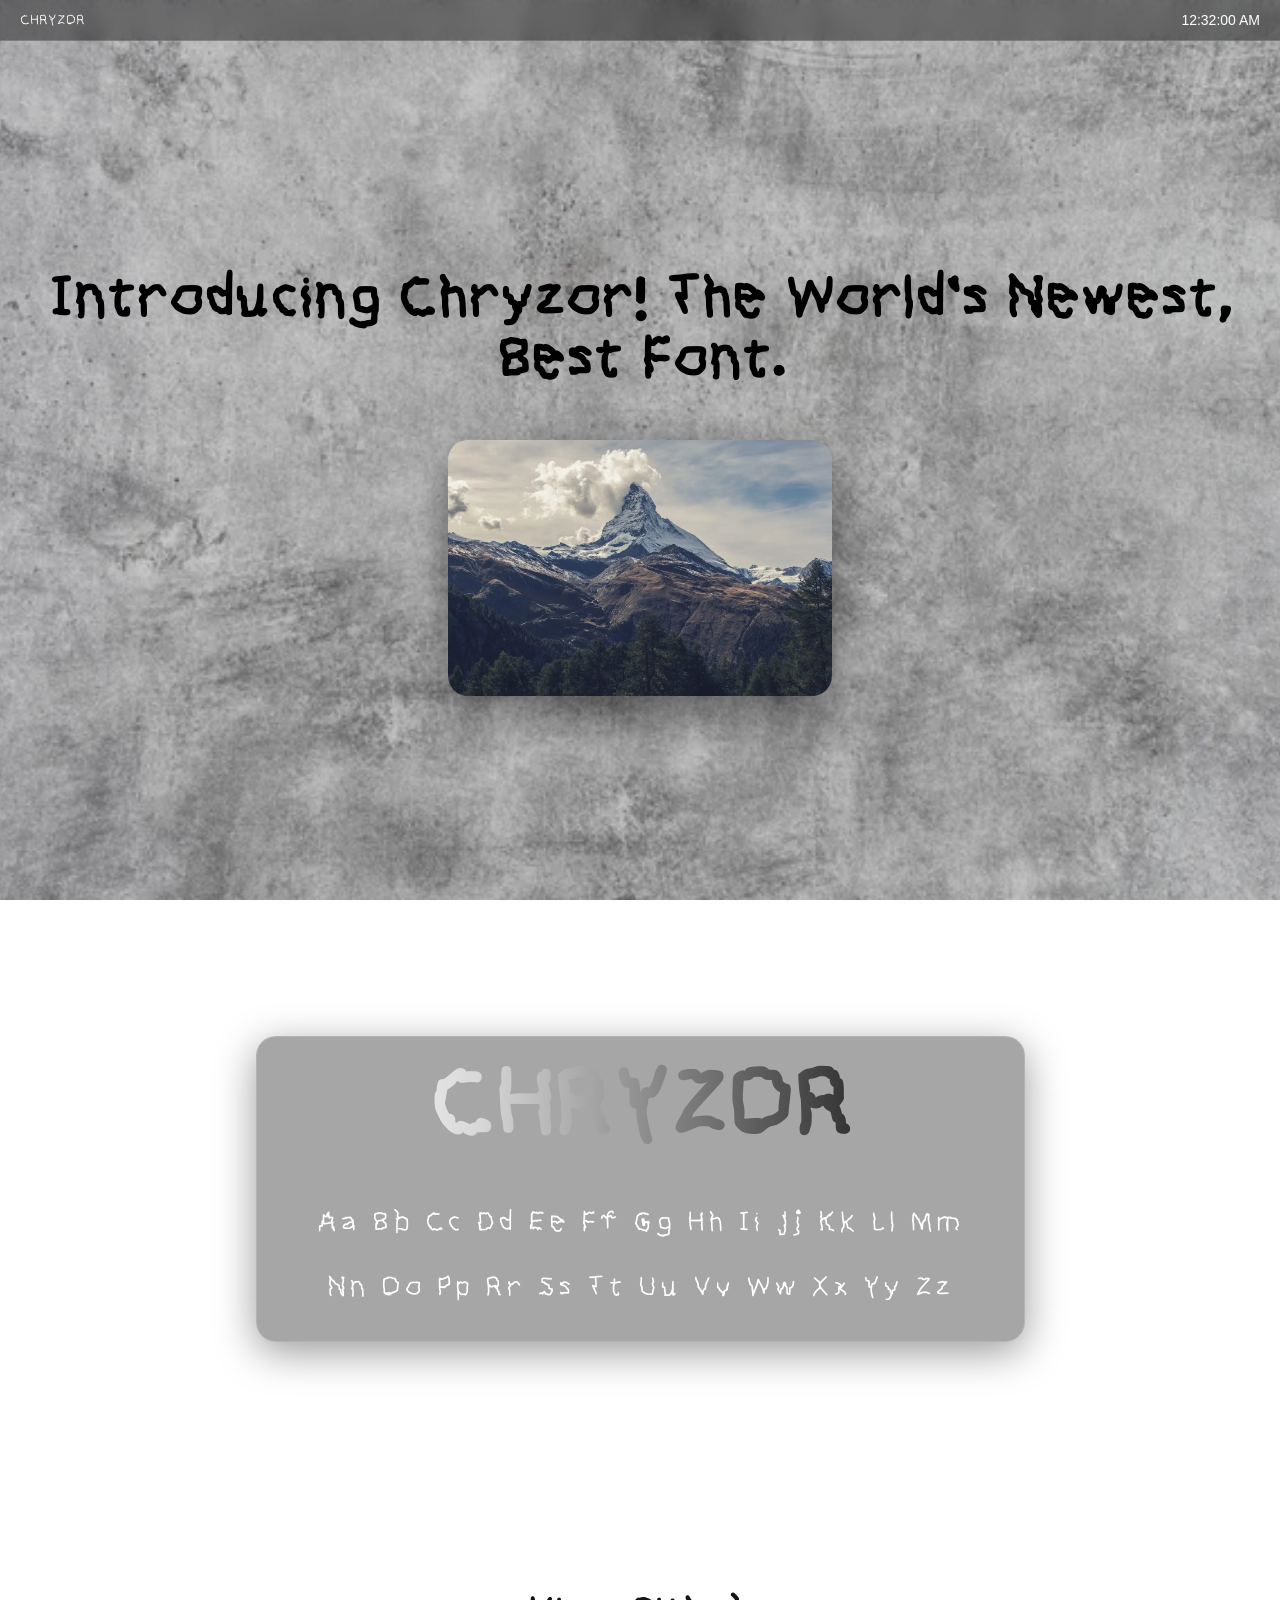
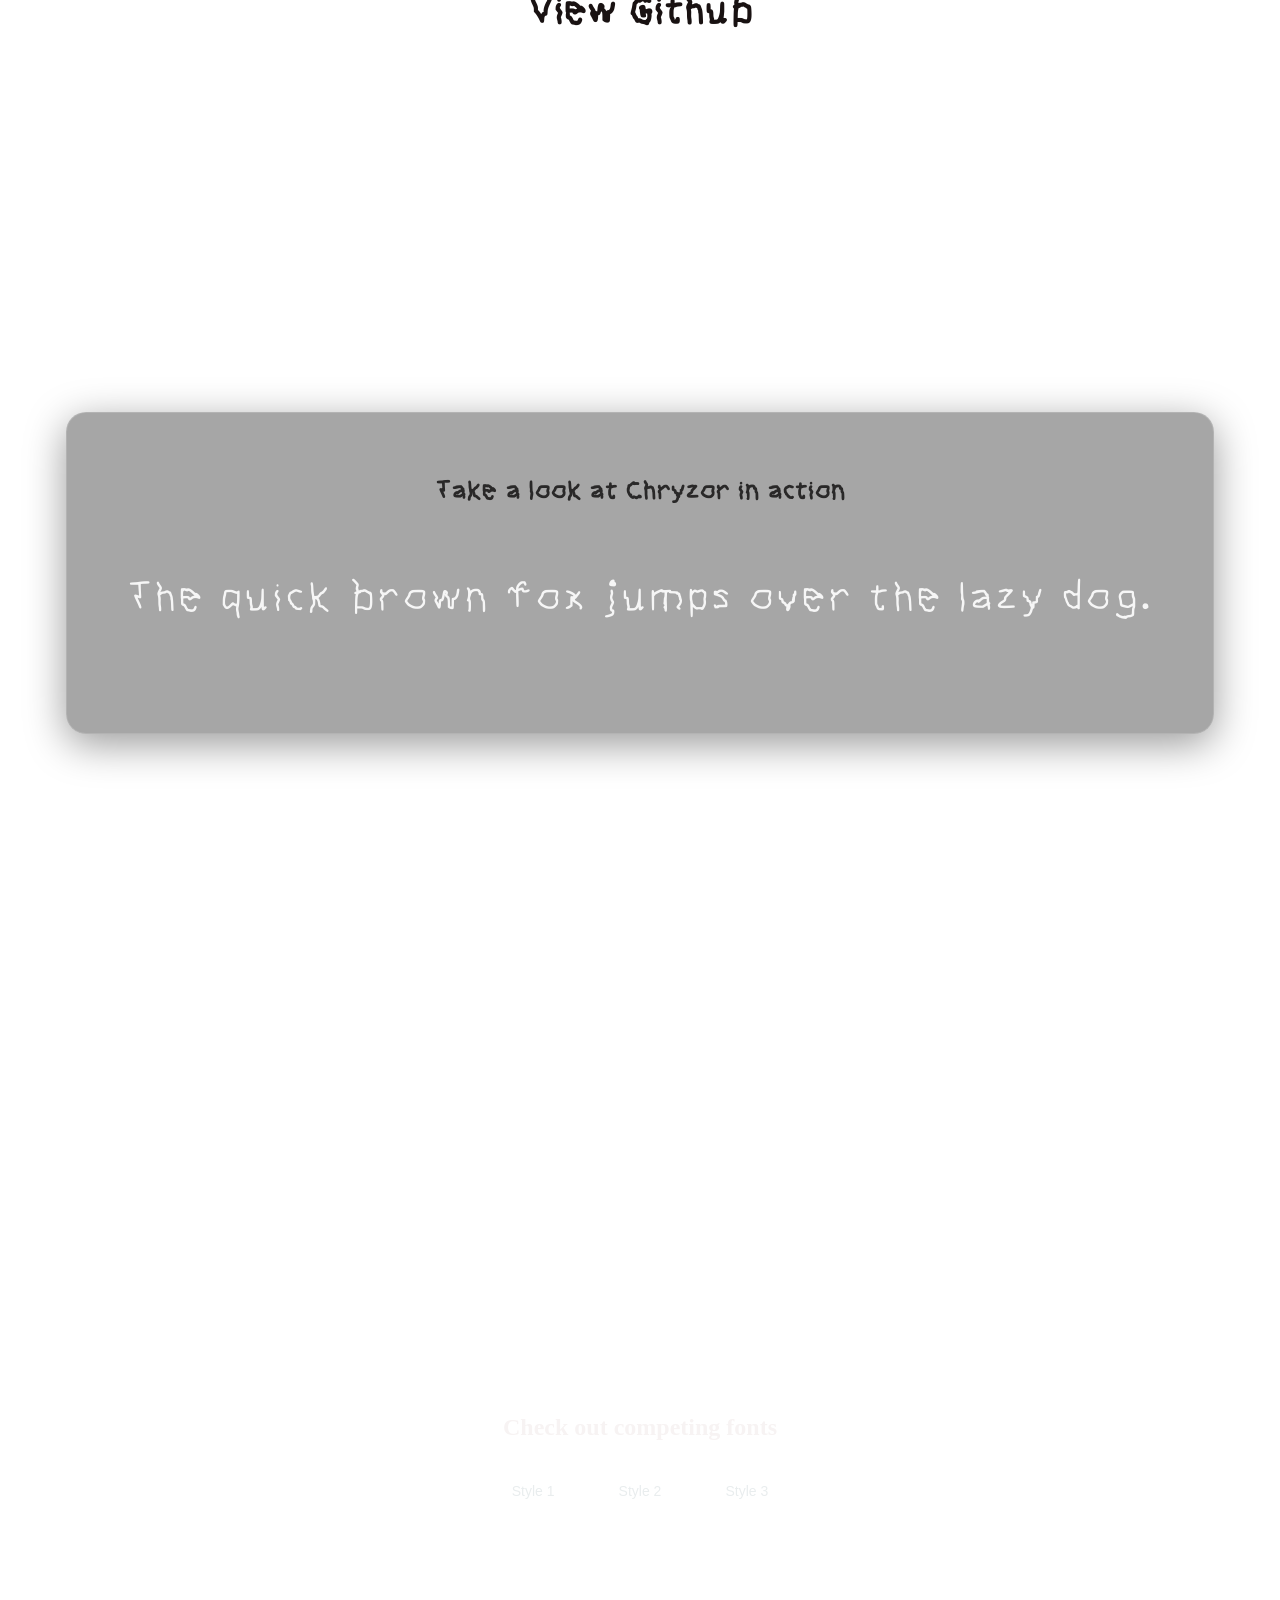
==== index.html @ ee80986a "First Commit" ====
<!DOCTYPE html>
<html lang="en">
<head>
  <meta charset="UTF-8">
  <title>My Website</title>
  <link rel="stylesheet" href="global.css">
</head>

<body>

  <h1 class="my-font">Introducing Chryzor! The World's Newest, Best Font.</h1>
  <img src="mountain.webp" alt="Mountain" class="hero-image">

<div class="logo-box">
  <h2 class="logo-font">CHRYZOR</h2>

  <p class="alphabet-font">
    Aa Bb Cc Dd Ee Ff Gg Hh Ii Jj Kk Ll Mm
    <br>
    Nn Oo Pp Rr Ss Tt Uu Vv Ww Xx Yy Zz
  </p>
</div>

<div class="top-bar">
  <div class="top-left">CHRYZOR</div>

  <div class="top-right">
    <span id="time"></span>
  </div>
</div>

<script>
function updateTime() {
  const now = new Date();

  const time = now.toLocaleTimeString("en-US", {
    timeZone: "America/New_York",
    hour: "numeric",
    minute: "2-digit",
    second: "2-digit",
    hour12: true
  });

  document.getElementById("time").textContent = time;
}

updateTime();
setInterval(updateTime, 1000);
</script>

<div class="github-section">
  <h2>View Github</h2>

  <p class="github-text">
  Get font files for use
  </p>

  <a
    href="https://github.com/rushil070/Typeface"
    target="_blank"
    class="github-button"
  >
    View on GitHub
  </a>
</div>

<div class="demo-section">
  <h2>Take a look at Chryzor in action</h2>

  <p class="demo-text">
    The quick brown fox jumps over the lazy dog.
  </p>
</div>

<div class="styles-section">
  <h2>Check out competing fonts</h2>

  <div class="styles-bottom">

    <div class="style-buttons">
      <button onclick="showStyle('style1')">Style 1</button>
      <button onclick="showStyle('style2')">Style 2</button>
      <button onclick="showStyle('style3')">Style 3</button>
    </div>

  </div>

  <div class="style-display">
    <img id="styleImage" src="" alt="Style Preview">
  </div>
</div>

<script>
function showStyle(style) {
  const img = document.getElementById("styleImage");

  if (style === "style1") {
    img.src = "Arial.png";
  } else if (style === "style2") {
    img.src = "TNR.png";
  } else if (style === "style3") {
    img.src = "Cambria.png";
  }

  img.style.display = "block";
}
</script>

</body>

</html>
---- global.css ----
@font-face {
  font-family: "MyFont";
  src: url("Myfont-Regular.otf") format("opentype");
}

.my-font {
  font-family: "MyFont", serif;
  font-size: 72px;
  margin-top: 150px;
}

body {
  margin: 0;
  padding: 120px 0;
  text-align: center;

  background-image: url("slate.jpg");
  background-size: cover;
  background-position: center;
  background-repeat: no-repeat;
  background-attachment: fixed;

  min-height: 100vh;
}

.logo-box {
  margin-top: 300px;

  display: inline-block;
  padding: 20px 60px;
  border-radius: 20px;

  background: rgba(0, 0, 0, 0.35);
  backdrop-filter: blur(10px);
  -webkit-backdrop-filter: blur(10px);

  border: 1px solid rgba(255, 255, 255, 0.15);
  box-shadow: 0 10px 40px rgba(0, 0, 0, 0.4);
}

.logo-font {
  font-family: "MyFont", serif;
  font-size: 120px;
  margin: 0;

  background: linear-gradient(
    90deg,
    #ffffff,
    #d8d8d8,
    #8f8f8f,
    #4a4a4a,
    #000000
  );

  -webkit-background-clip: text;
  -webkit-text-fill-color: transparent;
  background-clip: text;
}

.top-bar {
  position: fixed;
  top: 0;
  left: 0;
  width: 100%;

  display: flex;
  justify-content: space-between;
  align-items: center;

  padding: 12px 20px;

  background: rgba(0, 0, 0, 0.4);
  backdrop-filter: blur(10px);
  -webkit-backdrop-filter: blur(10px);

  border-bottom: 1px solid rgba(255, 255, 255, 0.15);
  z-index: 1000;

  box-sizing: border-box;
}

.top-left {
  font-family: "MyFont", serif;
  color: white;
  font-size: 18px;
}

.top-right {
  display: flex;
  align-items: center;
}

.time-box {
  font-family: Arial, sans-serif;
  color: white;
  font-size: 14px;
}

#time {
  font-family: Arial, sans-serif;
  color: white;
  font-size: 14px;
}

.styles-section {
  margin-top: 600px;
  padding: 60px 20px;
  text-align: center;
  color: rgb(247, 243, 243);
}

.style-buttons button {
  margin: 10px;
  padding: 12px 20px;
  font-size: 14px;
  cursor: pointer;

  border: none;
  border-radius: 10px;

  background: rgba(255, 255, 255, 0.15);
  color: rgb(233, 237, 238);

  backdrop-filter: blur(10px);
  -webkit-backdrop-filter: blur(10px);

  transition: 0.2s;
}

.style-buttons button:hover {
  background: rgba(79, 223, 234, 0.3);
}

.style-display {
  margin-top: 30px;
  display: flex;
  justify-content: center;
  align-items: center;
}

.style-display img {
  max-width: 400px;
  width: 100%;
  border-radius: 15px;

  display: none;

  position: relative;
  left: 0;
  transform: translateX(0);

  box-shadow: 0 10px 30px rgba(0,0,0,0.5);
}

.hero-image {
  display: block;
  width: 30%;
  max-width: 700px;
  margin: 40px auto;

  border-radius: 20px;
  box-shadow: 0 15px 40px rgba(0, 0, 0, 0.4);
}

.alphabet-font {
  font-family: "MyFont", serif;
  font-size: 36px;
  color: white;

  margin-top: 30px;
  margin-bottom: 0;

  line-height: 1.8;
  letter-spacing: 3px;
}

.github-section {
  margin: 250px auto;
  text-align: center;
  color: rgb(25, 18, 18);
}

.github-section h2 {
  font-family: "MyFont", serif;
  font-size: 48px;
  margin-bottom: 20px;
}

.github-section p {
  font-size: 20px;
  margin-bottom: 35px;
  color: rgba(255,255,255,0.85);
}

.github-button {
  display: inline-block;
  padding: 16px 40px;

  background: rgba(255,255,255,0.12);
  color: white;

  text-decoration: none;
  font-size: 18px;
  font-weight: bold;

  border: 1px solid rgba(255,255,255,0.2);
  border-radius: 14px;

  backdrop-filter: blur(10px);
  -webkit-backdrop-filter: blur(10px);

  transition: 0.25s ease;
}

.github-button:hover {
  background: rgba(255,255,255,0.25);
  transform: translateY(-3px);
}

.github-text {
  font-family: "MyFont", serif;
  font-size: 100px;
  color: red;
}

.demo-section {
  margin: 200px auto;
  padding: 40px 60px;
  width: fit-content;
  max-width: 90%;

  text-align: center;
  color: rgba(15, 14, 14, 0.837);

  background: rgba(0, 0, 0, 0.35);
  backdrop-filter: blur(10px);
  -webkit-backdrop-filter: blur(10px);

  border: 1px solid rgba(255, 255, 255, 0.15);
  border-radius: 20px;

  box-shadow: 0 10px 40px rgba(0, 0, 0, 0.4);
}

.demo-section h2 {
  font-family: "MyFont", serif;
  font-size: 32px;
  margin-bottom: 30px;
}

.demo-text {
  font-family: "MyFont", serif;
  font-size: 52px;
  letter-spacing: 2px;
  line-height: 1.6;
  color: rgba(255, 255, 255, 0.9);
}

/*here*/
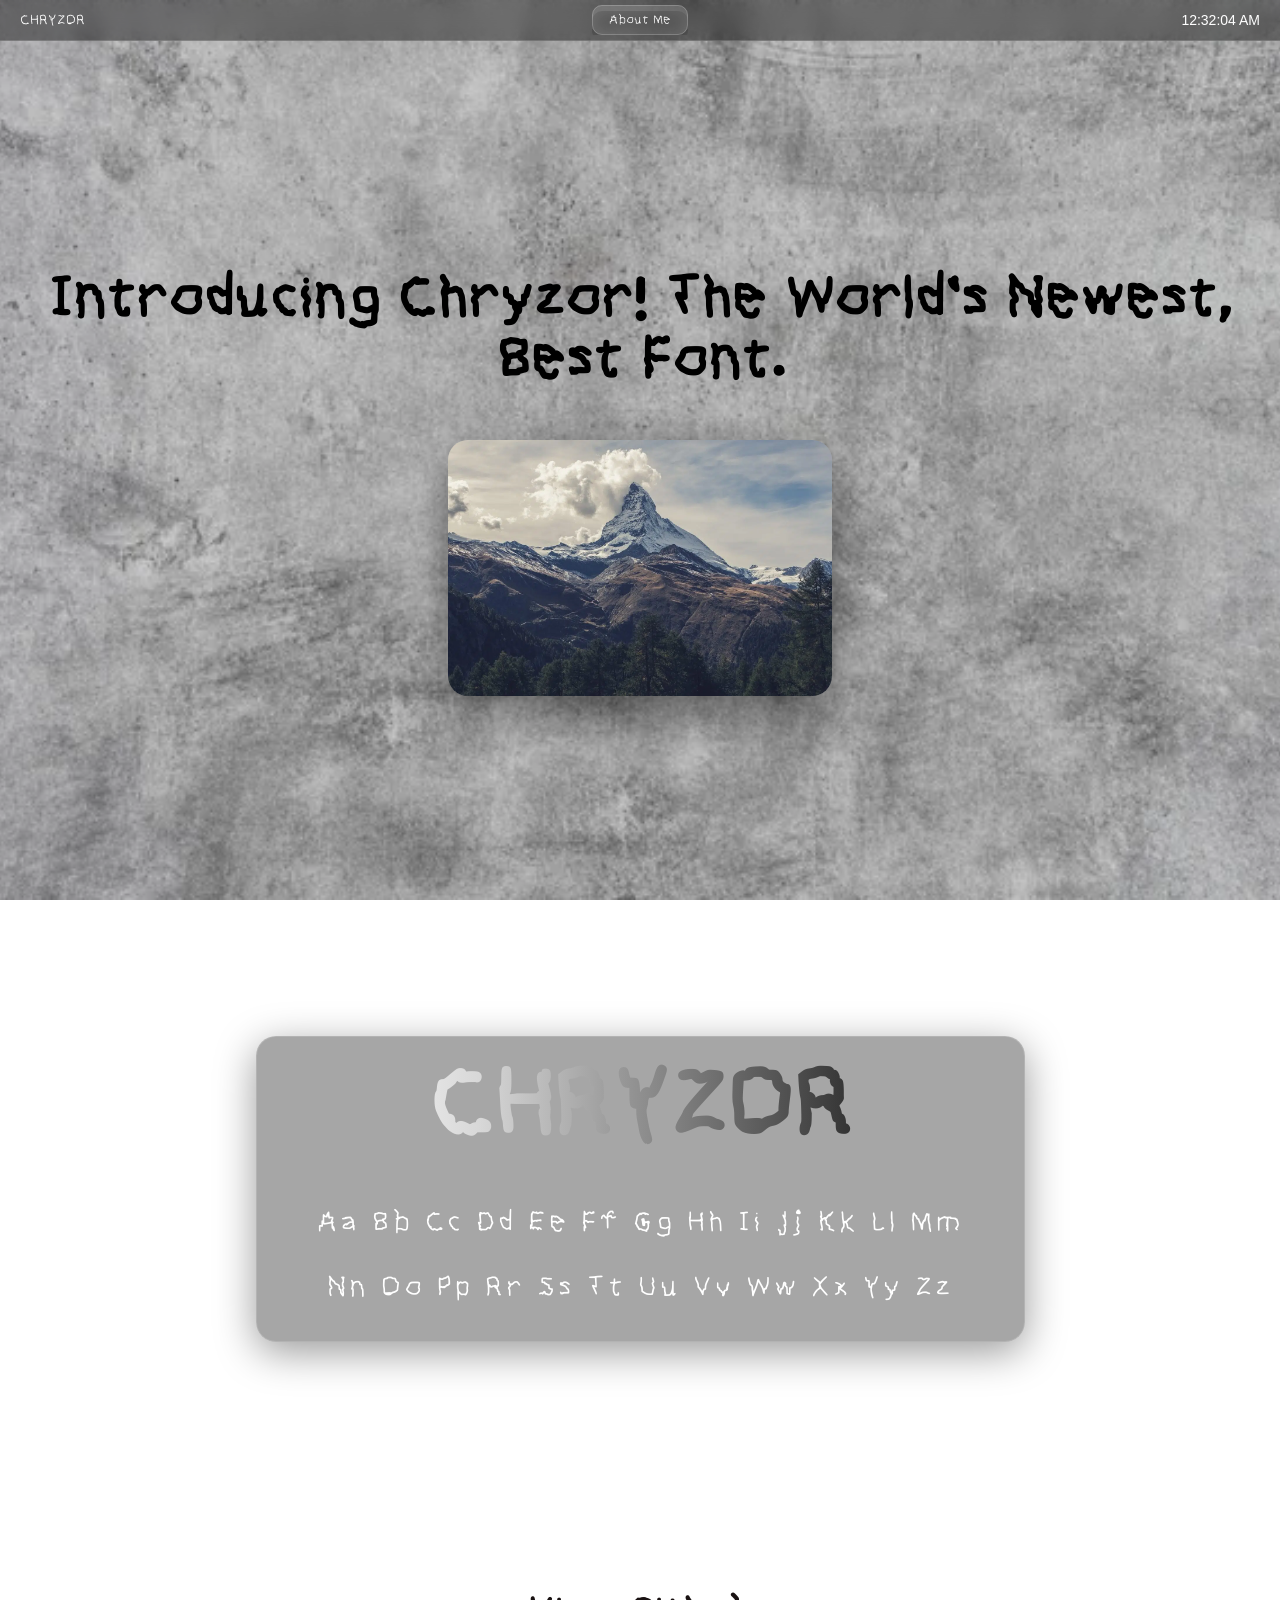
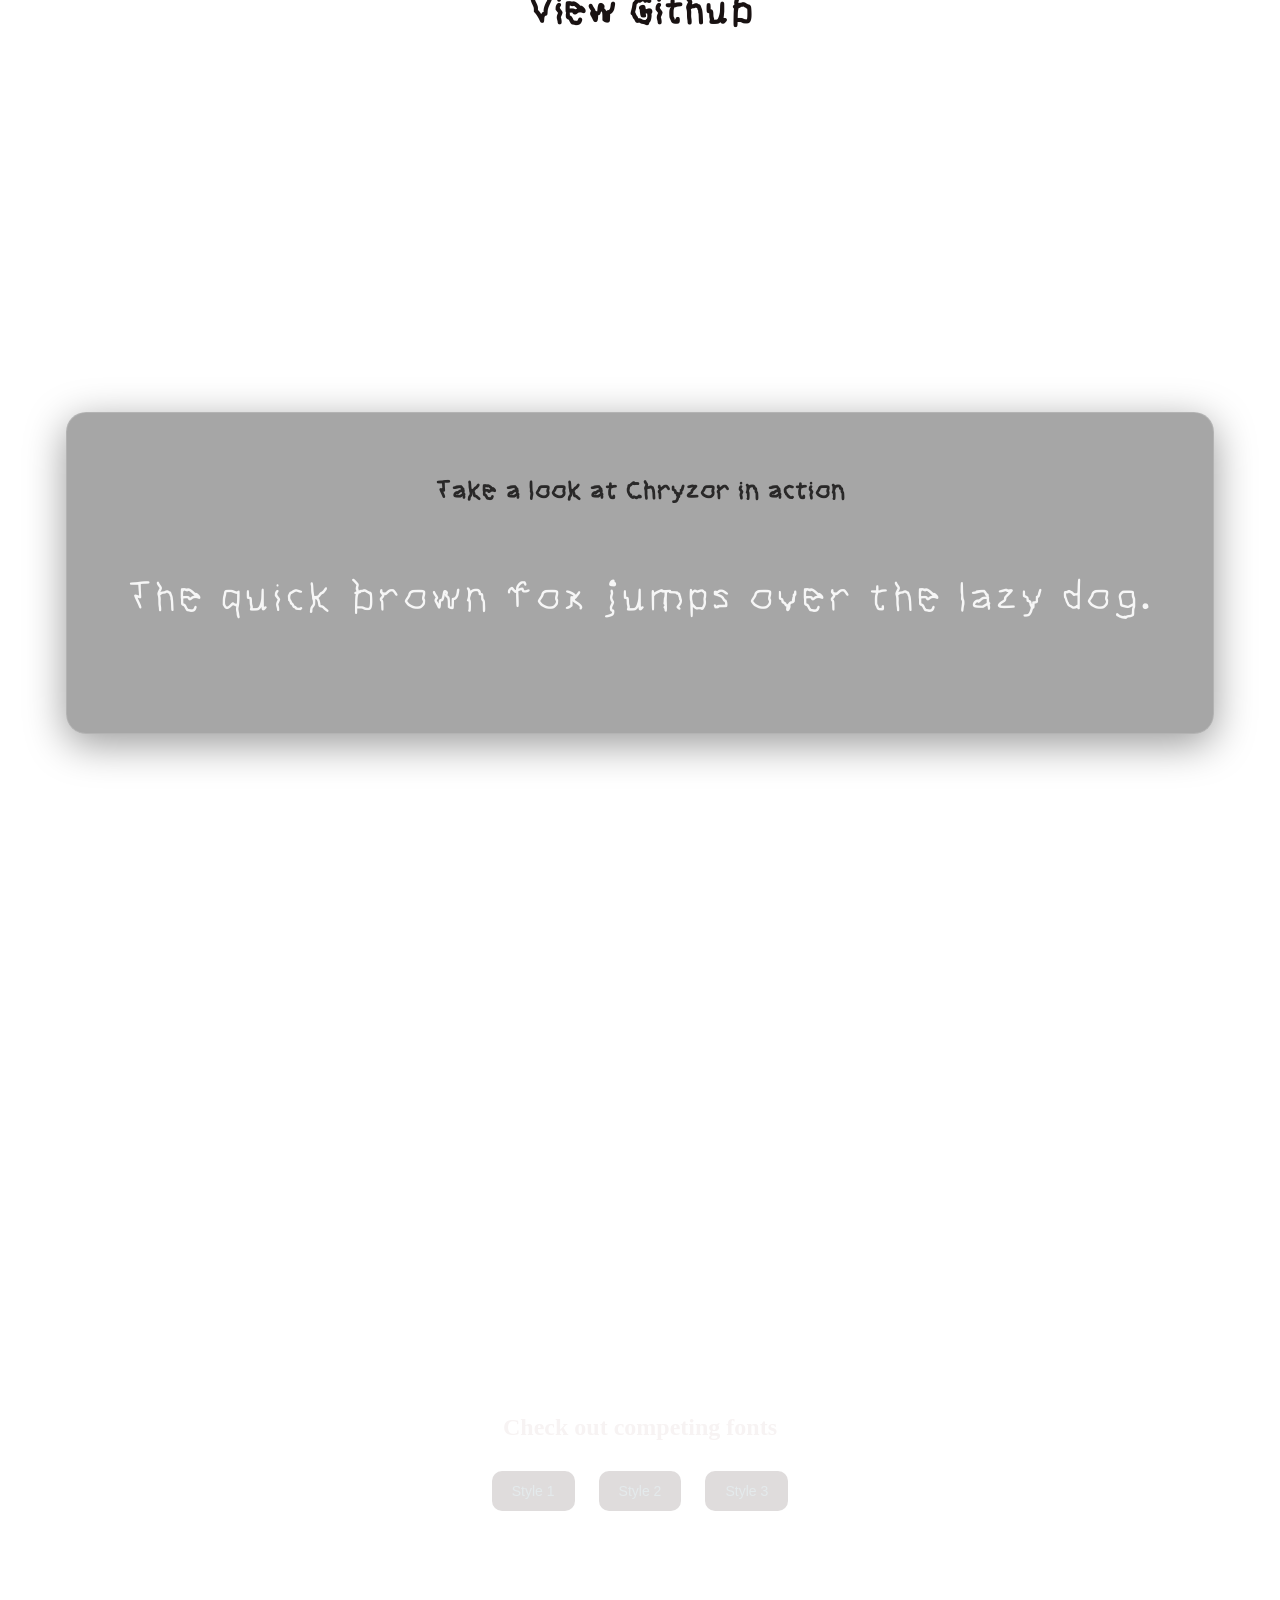
==== commit 67038a6a: "Second Commit" ====
--- a/index.html
+++ b/index.html
@@ -23,6 +23,10 @@
 
 <div class="top-bar">
   <div class="top-left">CHRYZOR</div>
+
+  <div class="top-center">
+    <a href="about.html" class="about-button">About Me</a>
+  </div>
 
   <div class="top-right">
     <span id="time"></span>
--- a/global.css
+++ b/global.css
@@ -118,8 +118,8 @@
   border: none;
   border-radius: 10px;
 
-  background: rgba(255, 255, 255, 0.15);
-  color: rgb(233, 237, 238);
+  background: rgba(40, 22, 22, 0.15);
+  color: rgb(228, 234, 236);
 
   backdrop-filter: blur(10px);
   -webkit-backdrop-filter: blur(10px);
@@ -256,4 +256,68 @@
   color: rgba(255, 255, 255, 0.9);
 }
 
-/*here*/+.top-center {
+  position: absolute;
+  left: 50%;
+  transform: translateX(-50%);
+}
+
+.about-button {
+  font-family: "MyFont", serif;
+  font-size: 16px;
+
+  color: white;
+  text-decoration: none;
+
+  padding: 8px 16px;
+  border-radius: 10px;
+
+  background: rgba(255, 255, 255, 0.15);
+  backdrop-filter: blur(10px);
+  -webkit-backdrop-filter: blur(10px);
+
+  border: 1px solid rgba(255, 255, 255, 0.2);
+
+  transition: 0.2s;
+}
+
+.about-button:hover {
+  background: rgba(255, 255, 255, 0.3);
+}
+
+.back-button {
+  font-family: "MyFont", serif;
+  font-size: 16px;
+
+  color: white;
+  text-decoration: none;
+
+  padding: 8px 14px;
+  border-radius: 10px;
+
+  background: rgba(255, 255, 255, 0.15);
+  backdrop-filter: blur(10px);
+  -webkit-backdrop-filter: blur(10px);
+
+  border: 1px solid rgba(255, 255, 255, 0.2);
+
+  transition: 0.2s;
+}
+
+.back-button:hover {
+  background: rgba(255, 255, 255, 0.3);
+}
+
+.about-list {
+  font-family: "MyFont", serif;
+  font-size: 42px;
+  color: white;
+
+  text-align: left;
+  display: inline-block;
+  margin-top: 20px;
+}
+
+.about-list li {
+  margin-bottom: 10px;
+}
